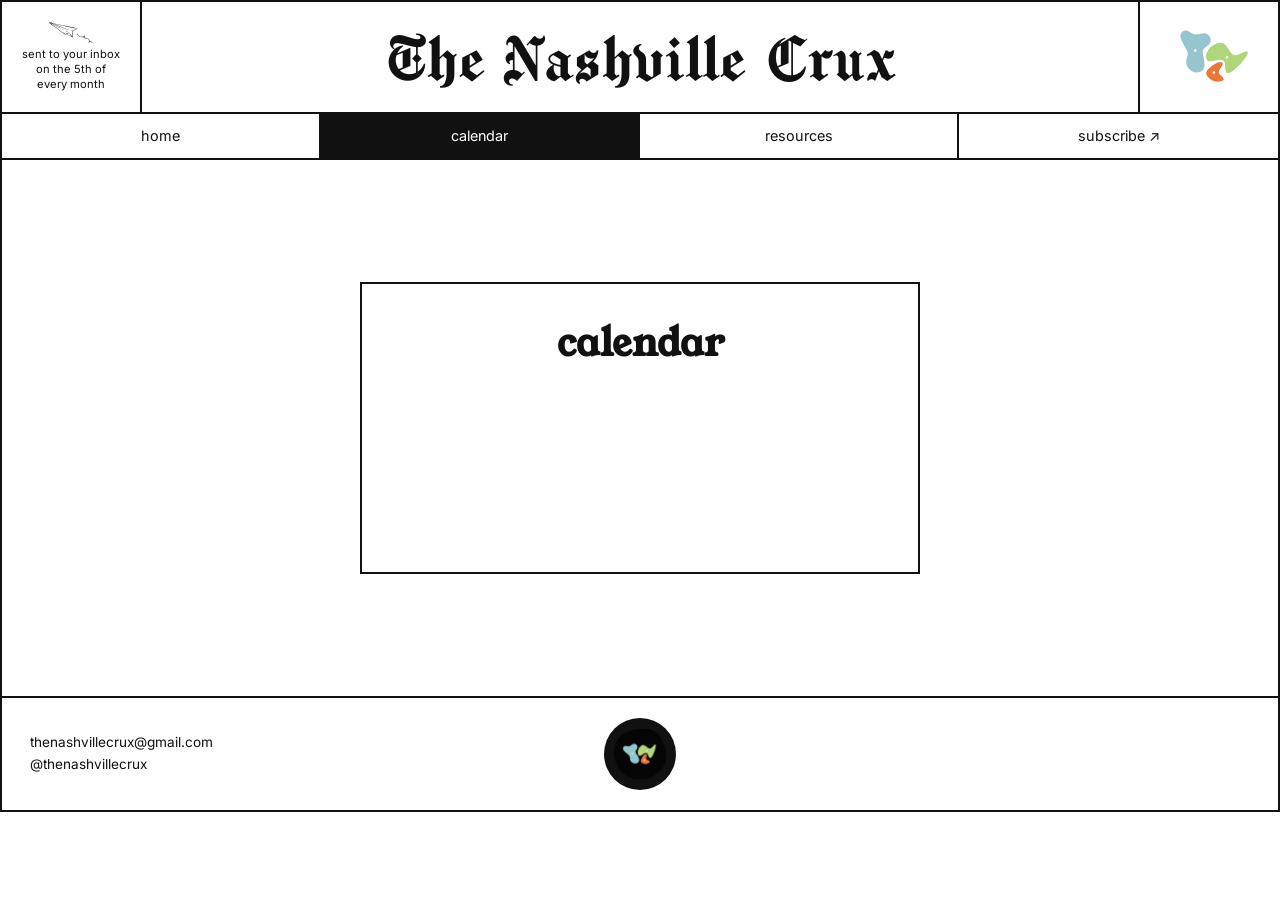
==== calendar.html @ d5f13fcf "Add files via upload" ====
<!DOCTYPE html><html lang="en"><head>  <meta charset="UTF-8" />  <meta name="viewport" content="width=device-width, initial-scale=1.0" />  <title>Calendar — The Nashville Crux</title>  <link rel="preconnect" href="https://fonts.googleapis.com" />  <link rel="preconnect" href="https://fonts.gstatic.com" crossorigin />  <link href="https://fonts.googleapis.com/css2?family=Inter:wght@400;500;600&family=Young+Serif&display=swap" rel="stylesheet" />  <link rel="stylesheet" href="styles.css" /></head><body>  <header class="site-header">    <div class="header-inner">      <div class="header-left">        <img src="assets/PaperAirplane_v001.svg" alt="" class="paper-plane" aria-hidden="true" />        <p class="header-tagline">sent to your inbox<br>on the 5th of<br>every month</p>      </div>      <div class="header-center">        <h1 class="site-title"><a href="./index.html" class="site-title-link">The Nashville Crux</a></h1>      </div>      <div class="header-right">        <a href="https://substack.com/@thenashvillecrux" target="_blank" rel="noopener" aria-label="Subscribe on Substack">          <img src="assets/TopRight.svg" alt="Nashville Crux logo" class="header-logo-img" />        </a>      </div>    </div>  </header>  <nav class="site-nav">    <ul>      <li><a href="index.html" class="nav-link">home</a></li>      <li><a href="calendar.html" class="nav-link nav-link--active">calendar</a></li>      <li><a href="resources.html" class="nav-link">resources</a></li>      <li><a href="https://substack.com/@thenashvillecrux" target="_blank" rel="noopener" class="nav-link">subscribe&nbsp;↗</a></li>    </ul>  </nav>  <main class="page page-simple">    <div class="simple-page-card calendar-card">      <h2 class="section-heading">calendar</h2>      <div class="calendar-embed-wrap">        <iframe src="https://calendar.google.com/calendar/embed?height=600&wkst=1&ctz=America%2FChicago&showPrint=0&showTz=0&src=dGhlbmFzaHZpbGxlY3J1eEBnbWFpbC5jb20&color=%233f51b5" class="calendar-embed" style="border: 0" frameborder="0" scrolling="no"></iframe>      </div>    </div>  </main>  <footer class="site-footer">    <div class="footer-contact">      <p><a href="mailto:thenashvillecrux@gmail.com">thenashvillecrux@gmail.com</a></p>      <p><a href="https://instagram.com/thenashvillecrux" target="_blank" rel="noopener">@thenashvillecrux</a></p>    </div>    <a href="index.html" class="footer-logo" aria-label="Home">      <div class="footer-logo-circle">        <img src="assets/Bottom.svg" alt="" />      </div>    </a>  </footer>  <script src="script.js"></script></body></html>
---- styles.css ----
/* ============================================================
THE NASHVILLE CRUX — styles.css
Black & white newspaper grid. No decorative colour elements.
Fonts: Chomsky (title), Young Serif (headings), Inter (body)
============================================================ */
@font-face {
font-family: 'Chomsky';
src: url('assets/fonts/Chomsky.otf') format('opentype'),
url('[data-uri]')
format('opentype');
font-weight: normal;
font-style: normal;
font-display: swap;
}
/* ---------- Reset ---------- */
*, *::before, *::after { box-sizing: border-box; margin: 0; padding: 0;
}
:root {
--ink: #111111;
--paper: #ffffff;
--border: #111111;
--blue: #95C5CE;
--font-heading: 'Young Serif', Georgia, serif;
--font-body: 'Inter', system-ui, sans-serif;
--font-title: 'Chomsky', 'Young Serif', Georgia, serif;
--nav-h: 44px;
}
html { font-size: 16px; scroll-behavior: smooth; }
body {
font-family: var(--font-body);
background: var(--paper);
color: var(--ink);
line-height: 1.55;
-webkit-font-smoothing: antialiased;
}
a { color: var(--ink); }
a:hover { color: var(--blue); opacity: 1; }
img { display: block; max-width: 100%; height: auto; }
ul { list-style: disc; padding-left: 1.4em; }
ul li { margin-bottom: 0.3em; }
.visually-hidden {
position: absolute; width: 1px; height: 1px;
overflow: hidden; clip: rect(0,0,0,0); white-space: nowrap;
}
/* ============================================================
HEADER
============================================================ */
.site-header {
border: 2px solid var(--border);
border-bottom: none;
}
.header-inner {
display: grid;
grid-template-columns: 140px 1fr 140px;
align-items: stretch;
min-height: 110px;
}
.header-left {
border-right: 2px solid var(--border);
padding: 8px 12px;
display: flex;
flex-direction: column;
align-items: center;
justify-content: center;
gap: 4px;
}
.paper-plane { width: 44px; height: auto; display: block; }
.header-tagline {
font-family: var(--font-body);
font-size: 0.7rem;
text-align: center;
line-height: 1.35;
}
.header-center {
display: flex;
align-items: center;
justify-content: center;
padding: 8px 16px;
}
.site-title {
margin: 0;
padding: 0;
font-size: inherit;
font-weight: inherit;
line-height: 1;
}
.site-title-link {
font-family: var(--font-title);
font-size: clamp(2.4rem, 6vw, 4.5rem);
font-weight: normal;
letter-spacing: 0.01em;
line-height: 1;
color: var(--ink);
text-decoration: none;
display: block;
}
.site-title-link:hover { color: var(--ink); }
.header-right {
border-left: 2px solid var(--border);
display: flex;
align-items: center;
justify-content: center;
padding: 8px;
}
.header-logo-img {
width: 80px;
height: auto;
}
/* ============================================================
NAV
============================================================ */
.site-nav {
border: 2px solid var(--border);
border-bottom: none;
}
.site-nav ul {
list-style: none;
padding: 0;
margin: 0;
display: grid;
grid-template-columns: repeat(4, 1fr);
height: var(--nav-h);
}
.site-nav ul li {
margin: 0;
border-right: 2px solid var(--border);
}
.site-nav ul li:last-child { border-right: none; }
.nav-link {
display: flex;
align-items: center;
justify-content: center;
height: 100%;
font-family: var(--font-body);
font-size: 0.9rem;
text-decoration: none;
color: var(--ink);
transition: background 0.15s;
}
.nav-link:hover { background: #d9d9d9; color: var(--ink); opacity: 1; }
.nav-link--active {
background: var(--ink);
color: var(--paper);
}
.nav-link--active:hover { background: #333; color: var(--paper); opacity: 1; }
/* ============================================================
PAGE WRAPPER
============================================================ */
.page {
border: 2px solid var(--border);
border-bottom: 2px solid var(--border);
min-height: 60vh;
}
/* ============================================================
SHARED TYPOGRAPHY
============================================================ */
.section-heading {
font-family: var(--font-heading);
font-size: clamp(1.6rem, 3vw, 2.4rem);
font-weight: 700;
margin-bottom: 14px;
line-height: 1.2;
text-align: center;
}
/* ============================================================
HOME GRID — 3 columns
Row 1: Hero (cols 1+2 span) | About (col 3)
Row 2: Latest Ed (col 1) | Collage (col 2, rows 2+3) | Subscribe (col 3)
Row 3: community+chalk (1) | (collage cont.) | Bouldering (col 3)
Row 4: | | Contact (col 3)
============================================================ */
.home-grid {
display: grid;
grid-template-columns: 1.5fr 1.5fr 1fr;
grid-template-rows: auto auto auto auto;
align-items: start;
border-bottom: 2px solid var(--border);
}
/* Row 1, Cols 1+2: Hero spans two columns */
.hero-image-wrap {
grid-column: 1 / span 2;
grid-row: 1;
border-right: 2px solid var(--border);
border-bottom: 2px solid var(--border);
overflow: hidden;
}
.hero-img {
width: 100%;
display: block;
object-fit: cover;
object-position: center 20%;
}
/* Col 3: single flex rail spanning all rows — no gaps possible */
.col3-rail {
grid-column: 3;
grid-row: 1 / span 4;
display: flex;
flex-direction: column;
}
.about-card {
border-bottom: 2px solid var(--border);
padding: 32px 24px;
display: flex;
flex-direction: column;
gap: 14px;
}
.about-card p { font-size: 0.9rem; line-height: 1.65; }
/* Row 2, Col 1: Latest Edition */
.latest-card {
grid-column: 1;
grid-row: 2;
border-bottom: 2px solid var(--border);
padding: 24px 28px 36px;
display: flex;
flex-direction: column;
justify-content: flex-start;
align-items: center;
min-height: 300px;
background-image: url('assets/LatestEdition_v001.svg');
background-repeat: no-repeat;
background-position: center 120%;
background-size: 85%;
}
/* Rows 2+3, Col 2: Collage spans two rows */
.collage-center {
grid-column: 2;
grid-row: 2 / span 3;
border-left: 2px solid var(--border);
border-right: 2px solid var(--border);
overflow: hidden;
}
.collage-img {
width: 100%;
height: 100%;
object-fit: cover;
display: block;
min-height: 360px;
}
.subscribe-bar {
display: flex;
align-items: center;
justify-content: center;
background: var(--blue);
color: var(--ink);
font-family: var(--font-body);
font-size: 0.9rem;
text-decoration: none;
padding: 14px;
border-bottom: 2px solid var(--border);
transition: background 0.15s;
}
.subscribe-bar:hover { background: #7db5be; color: var(--ink); opacity: 1; }
/* Row 3, Col 1: community photo fills full width */
.photo-row {
grid-column: 1;
grid-row: 3;
display: flex;
align-items: flex-start;
}
.photo-row-item--community {
flex: 1;
}
.photo-row-item--community .strip-photo {
width: 100%;
height: auto;
display: block;
}
.bouldering-img-wrap {
flex: 1;
overflow: hidden;
min-height: 180px;
border-bottom: 2px solid var(--border);
}
.bouldering-img {
width: 100%;
height: 100%;
object-fit: cover;
display: block;
}
.contact-card {
padding: 24px 20px;
text-align: center;
border-top: none;
border-bottom: 2px solid var(--border);
}
.contact-card p { font-size: 0.85rem; margin-bottom: 4px; }
.contact-card a { text-decoration: none; }
.contact-card a:hover { text-decoration: underline; opacity: 1; }
.btn-read {
display: inline-block;
background: var(--blue);
color: var(--ink);
font-family: var(--font-body);
font-size: 1rem;
padding: 14px 48px;
text-decoration: none;
width: fit-content;
border: 2px solid var(--ink);
transition: background 0.15s;
margin: auto 0;
}
.btn-read:hover { background: #7db5be; color: var(--ink); opacity: 1; }
.spotlight-link {
display: block;
border-bottom: 2px solid var(--border);
overflow: hidden;
}
.spotlight-img {
width: 100%;
height: auto;
display: block;
transition: opacity 0.2s;
}
.spotlight-link:hover .spotlight-img { opacity: 0.85; }
.home-right-col { display: none; }
/* ============================================================
HOME — ROW 3: PHOTO ROW (col 1 only, same width as Latest Edition)
A flex wrapper placed at grid-column 1, grid-row 3.
Two photos split that column 50/50.
============================================================ */
.photo-row {
grid-column: 1;
grid-row: 3;
display: flex;
min-height: 180px;
border-bottom: 2px solid var(--border);
}
.photo-row-item {
flex: 1;
overflow: hidden;
border-right: 2px solid var(--border);
}
.photo-row-item:last-child { border-right: none; }
.strip-photo {
width: 100%;
height: 100%;
object-fit: cover;
display: block;
min-height: 180px;
}
/* ============================================================
RESOURCES PAGE
============================================================ */
.page-resources { padding: 0; }
.resources-intro {
padding: 24px 28px;
border-bottom: 2px solid var(--border);
}
.resources-intro .section-heading { text-align: left; }
.resources-intro p { font-size: 0.9rem; color: #444; }
.resources-grid {
display: grid;
grid-template-columns: repeat(3, 1fr);
}
.resource-card {
padding: 28px;
border-right: 2px solid var(--border);
border-bottom: 2px solid var(--border);
}
.resource-card:nth-child(3n) { border-right: none; }
/* YouTube (4th) + more (5th) span the bottom row */
.resource-card:nth-child(4) { grid-column: 1; }
.resource-card:nth-child(5) {
grid-column: 2 / 4;
border-right: none;
}
.resource-heading {
font-family: var(--font-heading);
font-size: clamp(1.1rem, 2vw, 1.5rem);
font-weight: 700;
margin-bottom: 14px;
}
.resource-heading--light { color: var(--paper); }
.resource-card--dark {
background: var(--ink);
color: var(--paper);
}
.resource-card--dark a { color: #ccc; }
.resource-card--dark p { font-size: 0.9rem; }
.resource-subhead { margin-bottom: 8px; font-size: 0.9rem; }
.resource-card ul { font-size: 0.88rem; line-height: 1.8; }
.resource-card ul li { margin-bottom: 0; }
.link-list { list-style: none; padding-left: 0; }
.link-list li a { text-decoration: underline; font-size: 0.88rem; }
/* ============================================================
SIMPLE PAGES (newsletter, subscribe)
============================================================ */
.page-simple {
padding: 48px 20px;
display: flex;
justify-content: center;
align-items: center;
min-height: 60vh;
}
.simple-page-card {
max-width: 560px;
width: 100%;
border: 2px solid var(--border);
padding: 36px;
}
.newsletter-card {
padding: 24px 28px;
display: inline-block;
width: auto;
max-width: 700px;
border: 2px solid var(--border);
}
.simple-page-card p { font-size: 0.9rem; margin-top: 12px; }
.simple-page-card a { text-decoration: underline; }
.subscribe-card { text-align: center; }
.btn-subscribe {
display: inline-block;
background: var(--ink);
color: var(--paper);
font-family: var(--font-body);
font-size: 0.9rem;
padding: 12px 32px;
text-decoration: none;
margin-top: 20px;
transition: background 0.15s;
}
.btn-subscribe:hover { background: #333; opacity: 1; }
/* ============================================================
FOOTER
============================================================ */
.site-footer {
border: 2px solid var(--border);
border-top: none;
display: grid;
grid-template-columns: 1fr auto 1fr;
align-items: center;
padding: 20px 28px;
gap: 16px;
}
.footer-contact {
text-align: left;
font-family: var(--font-body);
font-size: 0.85rem;
line-height: 1.6;
justify-self: start;
}
.footer-contact a { text-decoration: none; }
.footer-contact a:hover { text-decoration: underline; opacity: 1; }
.footer-logo { display: inline-block; justify-self: center; }
.footer-logo-circle {
width: 72px;
height: 72px;
background: var(--ink);
border-radius: 50%;
display: flex;
align-items: center;
justify-content: center;
padding: 10px;
overflow: hidden;
}
.footer-logo-circle img {
width: 100%;
height: 100%;
object-fit: contain;
}
/* ============================================================
RESPONSIVE
============================================================ */
@media (max-width: 820px) {
.header-inner { grid-template-columns: 140px 1fr 140px; }
.home-grid {
grid-template-columns: 1fr;
}
.hero-image-wrap,
.latest-card,
.collage-center,
.photo-row,
.col3-rail {
grid-column: 1;
grid-row: auto;
border-right: none;
}
.collage-center { min-height: 240px; }
.resources-grid { grid-template-columns: 1fr 1fr; }
.resource-card:nth-child(3n) { border-right: 2px solid var(--border); }
.resource-card:nth-child(2n) { border-right: none; }
.resource-card:nth-child(5) { grid-column: 1 / 3; }
}
@media (max-width: 540px) {
.header-inner { grid-template-columns: 70px 1fr; min-height: 80px; }
.header-left { padding: 10px; }
.header-tagline { display: none; }
.header-right { display: none; }
.paper-plane { width: 48px; }
.site-nav ul {
grid-template-columns: 1fr 1fr;
height: auto;
}
.site-nav ul li {
border-bottom: 2px solid var(--border);
}
.site-nav ul li:nth-child(2n) { border-right: none; }
.site-nav ul li:nth-child(3),
.site-nav ul li:nth-child(4) { border-bottom: none; }
.nav-link { height: var(--nav-h); }
.resources-grid { grid-template-columns: 1fr; }
.resource-card { border-right: none; }
.resource-card:nth-child(3n) { border-right: none; }
.resource-card:nth-child(5) { grid-column: 1; }
.photo-row { flex-direction: column; }
.photo-row-item { border-right: none; border-bottom: 2px solid
var(--border); }
.photo-row-item:last-child { border-bottom: none; }
}
@media (prefers-reduced-motion: reduce) {
* { transition: none !important; }
}
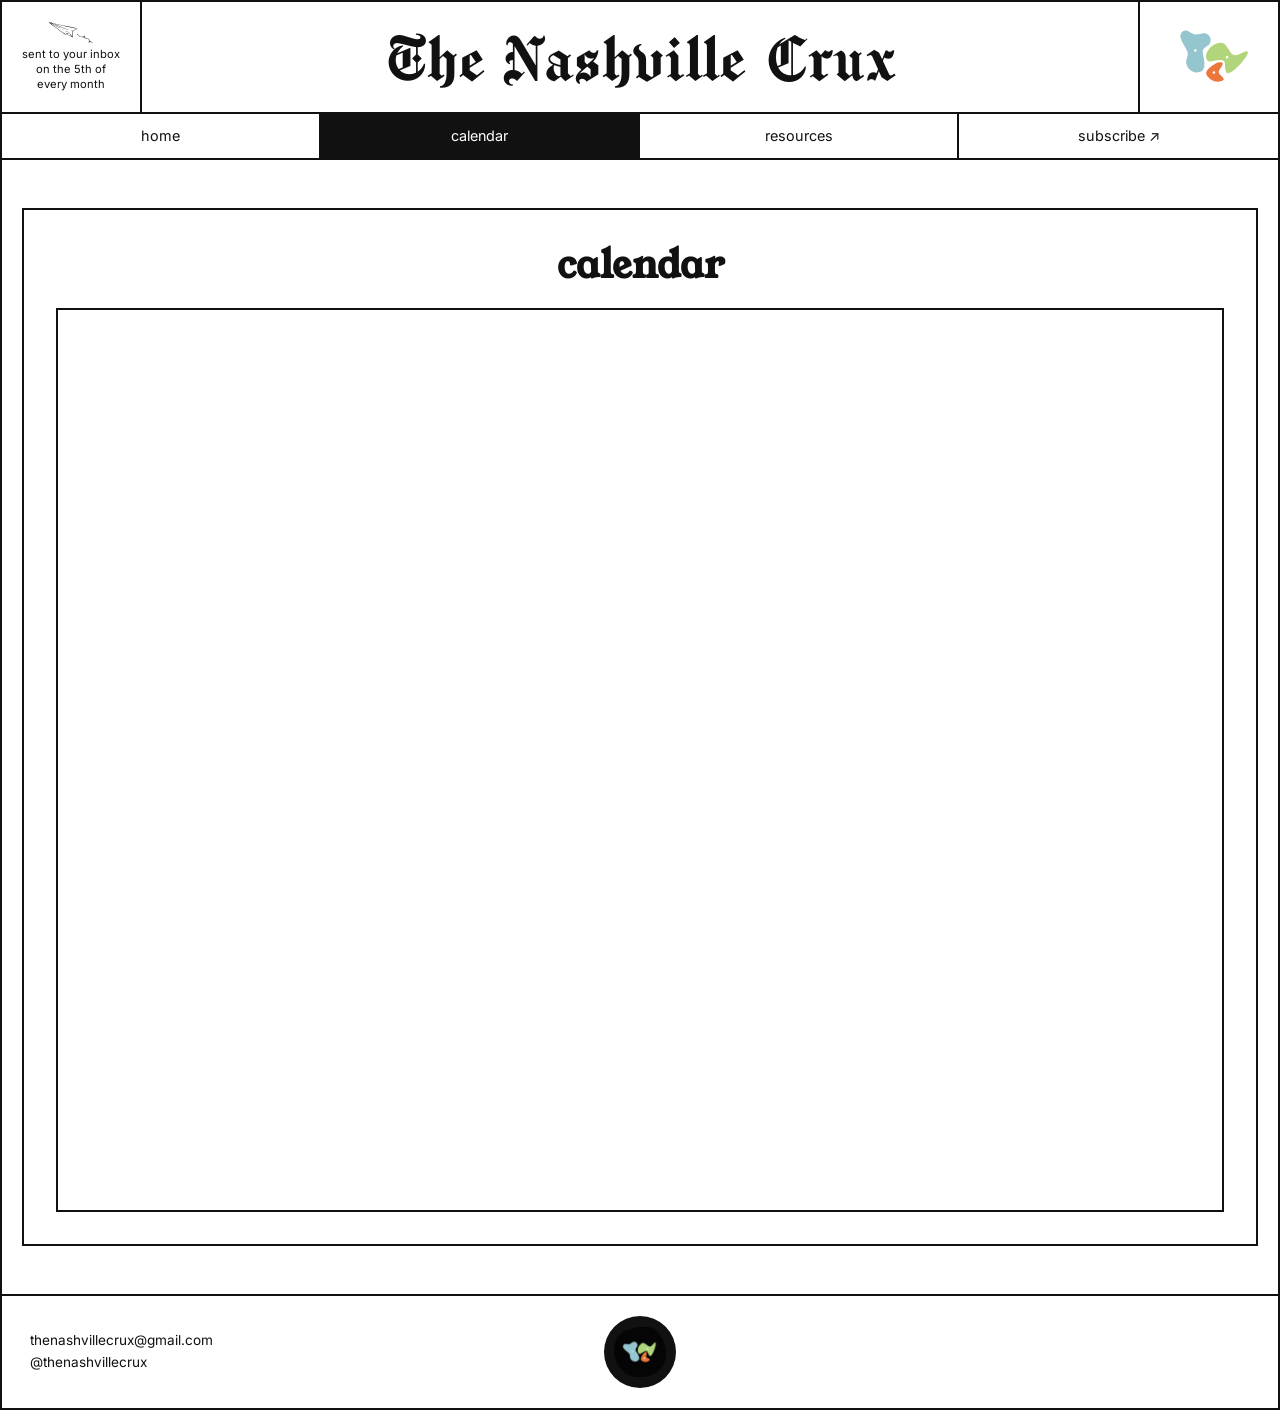
==== commit e4ef94d4: "Add files via upload" ====
--- a/calendar.html
+++ b/calendar.html
@@ -1 +1 @@
-<!DOCTYPE html><html lang="en"><head>  <meta charset="UTF-8" />  <meta name="viewport" content="width=device-width, initial-scale=1.0" />  <title>Calendar — The Nashville Crux</title>  <link rel="preconnect" href="https://fonts.googleapis.com" />  <link rel="preconnect" href="https://fonts.gstatic.com" crossorigin />  <link href="https://fonts.googleapis.com/css2?family=Inter:wght@400;500;600&family=Young+Serif&display=swap" rel="stylesheet" />  <link rel="stylesheet" href="styles.css" /></head><body>  <header class="site-header">    <div class="header-inner">      <div class="header-left">        <img src="assets/PaperAirplane_v001.svg" alt="" class="paper-plane" aria-hidden="true" />        <p class="header-tagline">sent to your inbox<br>on the 5th of<br>every month</p>      </div>      <div class="header-center">        <h1 class="site-title"><a href="./index.html" class="site-title-link">The Nashville Crux</a></h1>      </div>      <div class="header-right">        <a href="https://substack.com/@thenashvillecrux" target="_blank" rel="noopener" aria-label="Subscribe on Substack">          <img src="assets/TopRight.svg" alt="Nashville Crux logo" class="header-logo-img" />        </a>      </div>    </div>  </header>  <nav class="site-nav">    <ul>      <li><a href="index.html" class="nav-link">home</a></li>      <li><a href="calendar.html" class="nav-link nav-link--active">calendar</a></li>      <li><a href="resources.html" class="nav-link">resources</a></li>      <li><a href="https://substack.com/@thenashvillecrux" target="_blank" rel="noopener" class="nav-link">subscribe&nbsp;↗</a></li>    </ul>  </nav>  <main class="page page-simple">    <div class="simple-page-card calendar-card">      <h2 class="section-heading">calendar</h2>      <div class="calendar-embed-wrap">        <iframe src="https://calendar.google.com/calendar/embed?height=600&wkst=1&ctz=America%2FChicago&showPrint=0&showTz=0&src=dGhlbmFzaHZpbGxlY3J1eEBnbWFpbC5jb20&color=%233f51b5" class="calendar-embed" style="border: 0" frameborder="0" scrolling="no"></iframe>      </div>    </div>  </main>  <footer class="site-footer">    <div class="footer-contact">      <p><a href="mailto:thenashvillecrux@gmail.com">thenashvillecrux@gmail.com</a></p>      <p><a href="https://instagram.com/thenashvillecrux" target="_blank" rel="noopener">@thenashvillecrux</a></p>    </div>    <a href="index.html" class="footer-logo" aria-label="Home">      <div class="footer-logo-circle">        <img src="assets/Bottom.svg" alt="" />      </div>    </a>  </footer>  <script src="script.js"></script></body></html>
+<!DOCTYPE html><html lang="en"><head>  <meta charset="UTF-8" />  <meta name="viewport" content="width=device-width, initial-scale=1.0" />  <title>Calendar — The Nashville Crux</title>  <link rel="preconnect" href="https://fonts.googleapis.com" />  <link rel="preconnect" href="https://fonts.gstatic.com" crossorigin />  <link href="https://fonts.googleapis.com/css2?family=Inter:wght@400;500;600&family=Young+Serif&display=swap" rel="stylesheet" />  <link rel="stylesheet" href="styles.css" />  <link rel="icon" href="assets/favicon.svg" type="image/svg+xml" /></head><body>  <header class="site-header">    <div class="header-inner">      <div class="header-left">        <img src="assets/PaperAirplane_v001.svg" alt="" class="paper-plane" aria-hidden="true" />        <p class="header-tagline">sent to your inbox<br>on the 5th of<br>every month</p>      </div>      <div class="header-center">        <h1 class="site-title"><a href="./index.html" class="site-title-link">The Nashville Crux</a></h1>      </div>      <div class="header-right">        <a href="https://substack.com/@thenashvillecrux" target="_blank" rel="noopener" aria-label="Subscribe on Substack">          <img src="assets/TopRight.svg" alt="Nashville Crux logo" class="header-logo-img" />        </a>      </div>    </div>  </header>  <nav class="site-nav">    <ul>      <li><a href="index.html" class="nav-link">home</a></li>      <li><a href="calendar.html" class="nav-link nav-link--active">calendar</a></li>      <li><a href="resources.html" class="nav-link">resources</a></li>      <li><a href="https://substack.com/@thenashvillecrux" target="_blank" rel="noopener" class="nav-link">subscribe&nbsp;↗</a></li>    </ul>  </nav>  <main class="page page-simple">    <div class="simple-page-card calendar-card">      <h2 class="section-heading">calendar</h2>      <div class="calendar-embed-wrap">        <iframe src="https://calendar.google.com/calendar/embed?height=600&wkst=1&ctz=America%2FChicago&showPrint=0&showTz=0&src=dGhlbmFzaHZpbGxlY3J1eEBnbWFpbC5jb20&color=%233f51b5" class="calendar-embed" style="border: 0" frameborder="0" scrolling="no"></iframe>      </div>    </div>  </main>  <footer class="site-footer">    <div class="footer-contact">      <p><a href="mailto:thenashvillecrux@gmail.com">thenashvillecrux@gmail.com</a></p>      <p><a href="https://instagram.com/thenashvillecrux" target="_blank" rel="noopener">@thenashvillecrux</a></p>    </div>    <a href="index.html" class="footer-logo" aria-label="Home">      <div class="footer-logo-circle">        <img src="assets/Bottom.svg" alt="" />      </div>    </a>  </footer>  <script src="script.js"></script></body></html>
--- a/styles.css
+++ b/styles.css
@@ -152,6 +152,25 @@
 min-height: 60vh;
 }
 /* ============================================================
+CALENDAR SECTION
+============================================================ */
+.calendar-section {
+border: 2px solid var(--border);
+border-top: none;
+padding: 32px 24px;
+}
+.calendar-section .section-heading { margin-bottom: 20px; }
+.calendar-embed-wrap {
+border: 2px solid var(--border);
+overflow: hidden;
+background: var(--paper);
+}
+.calendar-embed {
+display: block;
+width: 100%;
+height: 900px;
+}
+/* ============================================================
 SHARED TYPOGRAPHY
 ============================================================ */
 .section-heading {
@@ -283,6 +302,38 @@
 border-top: none;
 border-bottom: 2px solid var(--border);
 }
+.events-card {
+padding: 28px 24px;
+display: flex;
+flex-direction: column;
+gap: 18px;
+}
+.events-group:last-child { margin-bottom: 0; }
+.events-subheading {
+font-family: var(--font-body);
+font-size: 0.75rem;
+font-weight: 600;
+letter-spacing: 0.08em;
+text-transform: uppercase;
+margin-bottom: 8px;
+color: var(--ink);
+}
+.events-list {
+list-style: none;
+margin: 0;
+padding: 0;
+display: flex;
+flex-direction: column;
+gap: 8px;
+}
+.events-list li {
+font-family: var(--font-body);
+font-size: 0.9rem;
+line-height: 1.4;
+padding-bottom: 8px;
+border-bottom: 1px solid #e0e0e0;
+}
+.events-list li:last-child { border-bottom: none; padding-bottom: 0; }
 .contact-card p { font-size: 0.85rem; margin-bottom: 4px; }
 .contact-card a { text-decoration: none; }
 .contact-card a:hover { text-decoration: underline; opacity: 1; }
@@ -398,13 +449,12 @@
 border: 2px solid var(--border);
 padding: 36px;
 }
-.newsletter-card {
-padding: 24px 28px;
-display: inline-block;
-width: auto;
-max-width: 700px;
-border: 2px solid var(--border);
-}
+.calendar-card {
+padding: 32px;
+width: 100%;
+max-width: 1400px;
+}
+.calendar-card .section-heading { text-align: center; margin-bottom: 20px; }
 .simple-page-card p { font-size: 0.9rem; margin-top: 12px; }
 .simple-page-card a { text-decoration: underline; }
 .subscribe-card { text-align: center; }
@@ -506,6 +556,8 @@
 .photo-row-item { border-right: none; border-bottom: 2px solid
 var(--border); }
 .photo-row-item:last-child { border-bottom: none; }
+.calendar-embed { height: 600px; }
+.calendar-section { padding: 24px 16px; }
 }
 @media (prefers-reduced-motion: reduce) {
 * { transition: none !important; }
